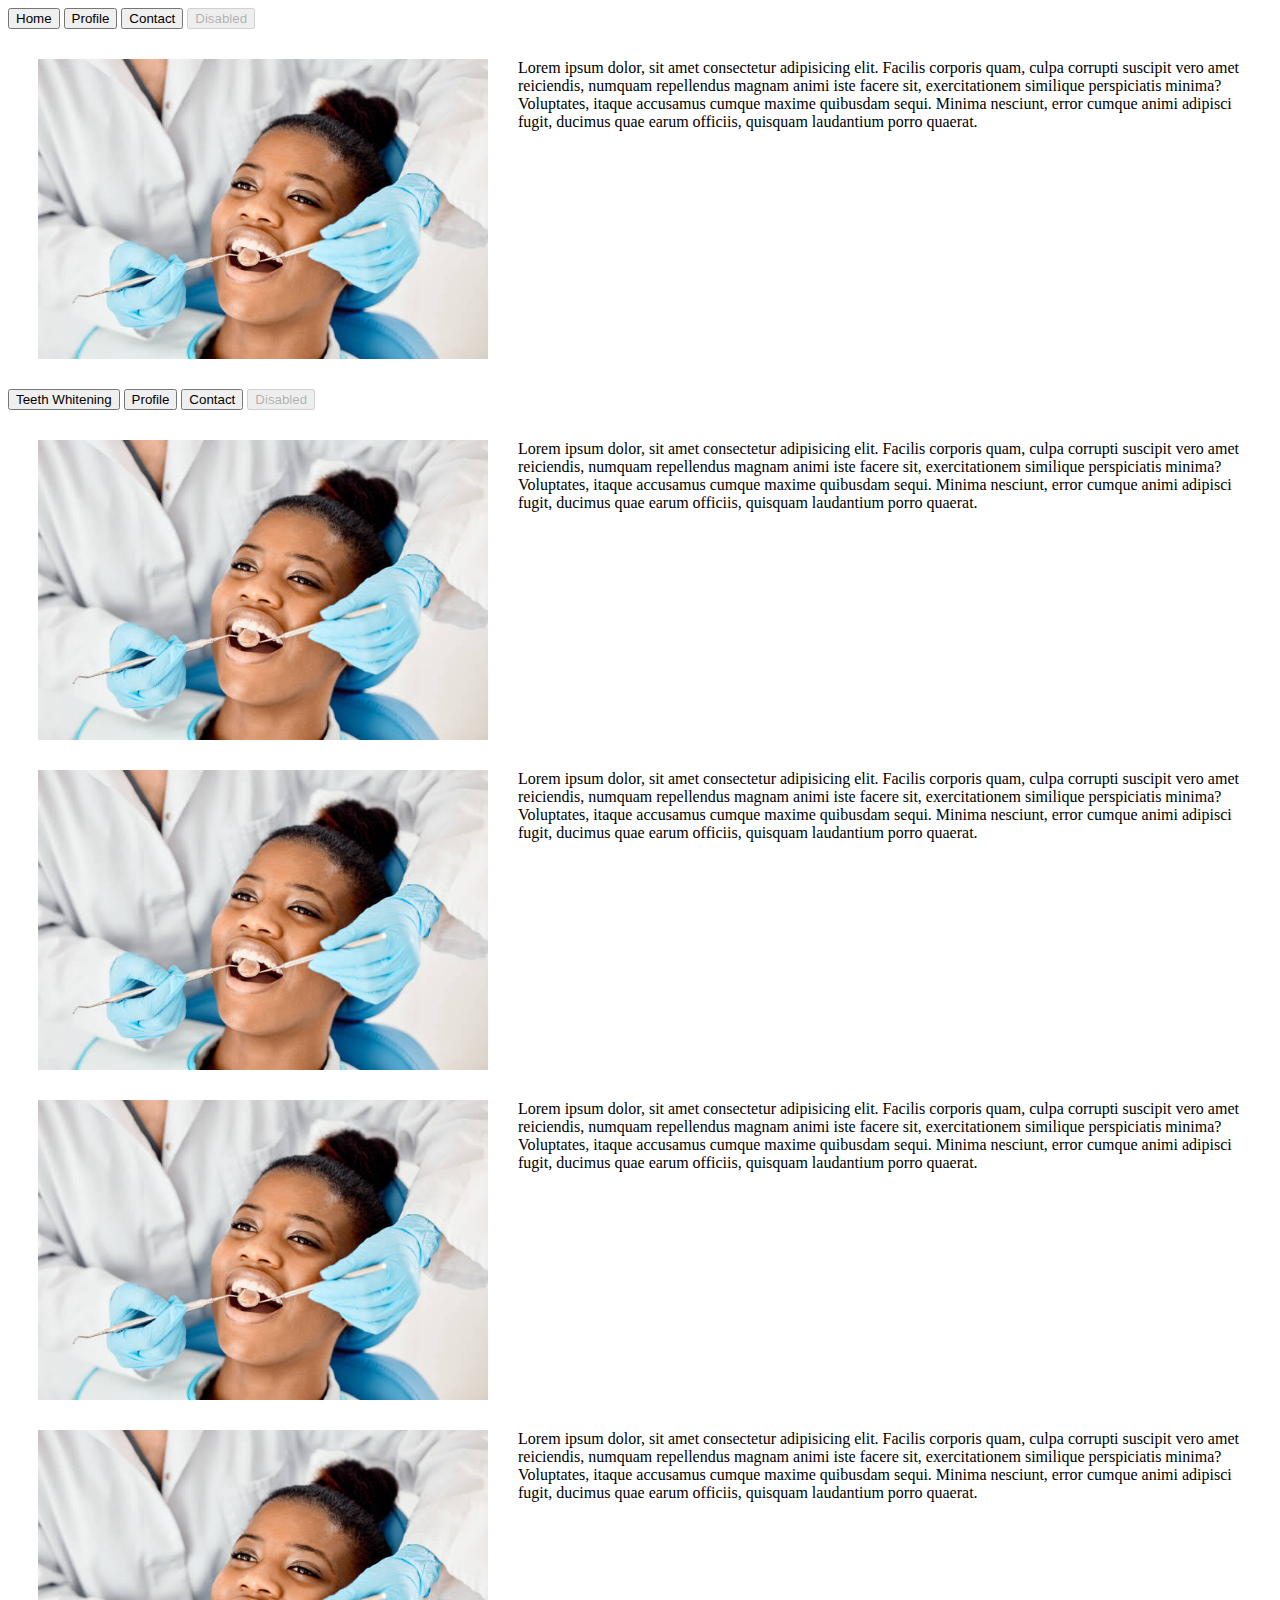
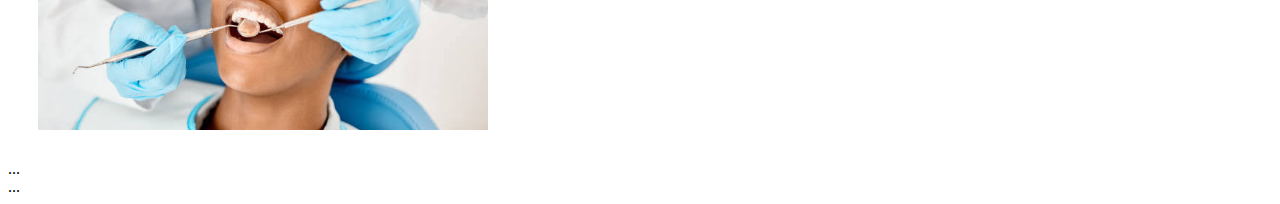
==== patientTab.html @ 7075d990 "push2" ====
<!DOCTYPE html>
<html lang="en">
<head>
    <meta charset="UTF-8">
    <meta http-equiv="X-UA-Compatible" content="IE=edge">
    <meta name="viewport" content="width=device-width, initial-scale=1.0">
    <title>Document</title>
    <link href="https://cdn.jsdelivr.net/npm/bootstrap@5.3.0-alpha3/dist/css/bootstrap.min.css" rel="stylesheet" integrity="sha384-KK94CHFLLe+nY2dmCWGMq91rCGa5gtU4mk92HdvYe+M/SXH301p5ILy+dN9+nJOZ" crossorigin="anonymous">
    <link rel="stylesheet" href="patientTab.css">
</head>
<body>
    <!-- <div class="container">
        <div class="patEd_hold">
            <ul class="nav nav-tabs">
                <li class="nav-item">
                    <a class="nav-link active" aria-current="page" href="#">Active</a>
                </li>
                <li class="nav-item">
                    <a class="nav-link" href="#">Link</a>
                </li>
                <li class="nav-item">
                    <a class="nav-link" href="#">Link</a>
                </li>
                <li class="nav-item">
                    <a class="nav-link disabled">Disabled</a>
                </li>
            </ul>
        </div>
    </div> -->

    <div class="container">
        <nav>
            <div class="nav nav-tabs" id="nav-tab" role="tablist">
              <button class="nav-link active" id="nav-home-tab" data-bs-toggle="tab" data-bs-target="#nav-home" type="button" role="tab" aria-controls="nav-home" aria-selected="true">Home</button>
              <button class="nav-link" id="nav-profile-tab" data-bs-toggle="tab" data-bs-target="#nav-profile" type="button" role="tab" aria-controls="nav-profile" aria-selected="false">Profile</button>
              <button class="nav-link" id="nav-contact-tab" data-bs-toggle="tab" data-bs-target="#nav-contact" type="button" role="tab" aria-controls="nav-contact" aria-selected="false">Contact</button>
              <button class="nav-link" id="nav-disabled-tab" data-bs-toggle="tab" data-bs-target="#nav-disabled" type="button" role="tab" aria-controls="nav-disabled" aria-selected="false" disabled>Disabled</button>
            </div>
          </nav>
          <div class="tab-content" id="nav-tabContent">
            <div class="tab-pane fade show active" id="nav-home" role="tabpanel" aria-labelledby="nav-home-tab" tabindex="0">
                <div class="container">
                    <div class="tabDiv_hold">
                        <div class="tabDiv_items">
                            <img src="/assets/images/banner image1.jfif" alt="" class="tabIMG">
                            <div class="tabText">
                                Lorem ipsum dolor, sit amet consectetur adipisicing elit. Facilis corporis quam, culpa corrupti suscipit vero amet reiciendis, numquam repellendus magnam animi iste facere sit, exercitationem similique perspiciatis minima? Voluptates, itaque accusamus cumque maxime quibusdam sequi. Minima nesciunt, error cumque animi adipisci fugit, ducimus quae earum officiis, quisquam laudantium porro quaerat.
                            </div>
                        </div>
                    </div>
                </div>
            </div>
            <div class="tab-pane fade" id="nav-profile" role="tabpanel" aria-labelledby="nav-profile-tab" tabindex="0">
    <div class="container">
        <nav>
            <div class="nav nav-tabs" id="nav-tab" role="tablist">
              <button class="nav-link active" id="nav-home-tab" data-bs-toggle="tab" data-bs-target="#nav-home" type="button" role="tab" aria-controls="nav-home" aria-selected="true">Teeth Whitening</button>
              <button class="nav-link" id="nav-profile-tab" data-bs-toggle="tab" data-bs-target="#nav-profile" type="button" role="tab" aria-controls="nav-profile" aria-selected="false">Profile</button>
              <button class="nav-link" id="nav-contact-tab" data-bs-toggle="tab" data-bs-target="#nav-contact" type="button" role="tab" aria-controls="nav-contact" aria-selected="false">Contact</button>
              <button class="nav-link" id="nav-disabled-tab" data-bs-toggle="tab" data-bs-target="#nav-disabled" type="button" role="tab" aria-controls="nav-disabled" aria-selected="false" disabled>Disabled</button>
            </div>
          </nav>
          <div class="tab-content" id="nav-tabContent">
            <div class="tab-pane fade show active" id="nav-home" role="tabpanel" aria-labelledby="nav-home-tab" tabindex="0">
                <div class="container">
                    <div class="tabDiv_hold">
                        <div class="tabDiv_items">
                            <img src="/assets/images/banner image1.jfif" alt="" class="tabIMG">
                            <div class="tabText">
                                Lorem ipsum dolor, sit amet consectetur adipisicing elit. Facilis corporis quam, culpa corrupti suscipit vero amet reiciendis, numquam repellendus magnam animi iste facere sit, exercitationem similique perspiciatis minima? Voluptates, itaque accusamus cumque maxime quibusdam sequi. Minima nesciunt, error cumque animi adipisci fugit, ducimus quae earum officiis, quisquam laudantium porro quaerat.
                            </div>
                        </div>
                    </div>
                </div>
            </div>
            <div class="tab-pane fade" id="nav-profile" role="tabpanel" aria-labelledby="nav-profile-tab" tabindex="0">
                <div class="container">
                    <div class="tabDiv_hold">
                        <div class="tabDiv_items">
                            <img src="/assets/images/banner image1.jfif" alt="" class="tabIMG">
                            <div class="tabText">
                                Lorem ipsum dolor, sit amet consectetur adipisicing elit. Facilis corporis quam, culpa corrupti suscipit vero amet reiciendis, numquam repellendus magnam animi iste facere sit, exercitationem similique perspiciatis minima? Voluptates, itaque accusamus cumque maxime quibusdam sequi. Minima nesciunt, error cumque animi adipisci fugit, ducimus quae earum officiis, quisquam laudantium porro quaerat.
                            </div>
                        </div>
                    </div>
                </div>
            </div>
            <div class="tab-pane fade" id="nav-contact" role="tabpanel" aria-labelledby="nav-contact-tab" tabindex="0">
                <div class="container">
                    <div class="tabDiv_hold">
                        <div class="tabDiv_items">
                            <img src="/assets/images/banner image1.jfif" alt="" class="tabIMG">
                            <div class="tabText">
                                Lorem ipsum dolor, sit amet consectetur adipisicing elit. Facilis corporis quam, culpa corrupti suscipit vero amet reiciendis, numquam repellendus magnam animi iste facere sit, exercitationem similique perspiciatis minima? Voluptates, itaque accusamus cumque maxime quibusdam sequi. Minima nesciunt, error cumque animi adipisci fugit, ducimus quae earum officiis, quisquam laudantium porro quaerat.
                            </div>
                        </div>
                    </div>
                </div>
            </div>
            <div class="tab-pane fade" id="nav-disabled" role="tabpanel" aria-labelledby="nav-disabled-tab" tabindex="0">
                <div class="container">
                    <div class="tabDiv_hold">
                        <div class="tabDiv_items">
                            <img src="/assets/images/banner image1.jfif" alt="" class="tabIMG">
                            <div class="tabText">
                                Lorem ipsum dolor, sit amet consectetur adipisicing elit. Facilis corporis quam, culpa corrupti suscipit vero amet reiciendis, numquam repellendus magnam animi iste facere sit, exercitationem similique perspiciatis minima? Voluptates, itaque accusamus cumque maxime quibusdam sequi. Minima nesciunt, error cumque animi adipisci fugit, ducimus quae earum officiis, quisquam laudantium porro quaerat.
                            </div>
                        </div>
                    </div>
                </div>
            </div>
          </div>
    </div>
            </div>
            <div class="tab-pane fade" id="nav-contact" role="tabpanel" aria-labelledby="nav-contact-tab" tabindex="0">...</div>
            <div class="tab-pane fade" id="nav-disabled" role="tabpanel" aria-labelledby="nav-disabled-tab" tabindex="0">...</div>
          </div>
    </div>

    
    <script src="https://cdn.jsdelivr.net/npm/bootstrap@5.3.0-alpha3/dist/js/bootstrap.bundle.min.js" integrity="sha384-ENjdO4Dr2bkBIFxQpeoTz1HIcje39Wm4jDKdf19U8gI4ddQ3GYNS7NTKfAdVQSZe" crossorigin="anonymous"></script>
</body>
</html>
---- patientTab.css ----
.tabDiv_items{
    margin: 30px;
    display: flex;
}

.tabIMG{
    width: 450px;
    margin-right: 30px;
}

@media (max-width: 768px) {
    .tabDiv_items{
        flex-wrap: wrap-reverse;
    }
    .tabIMG{
        margin-top: 30px;
    }
}

@media (max-width: 480px) {
    .tabIMG{
        width: 250px;
    }
}
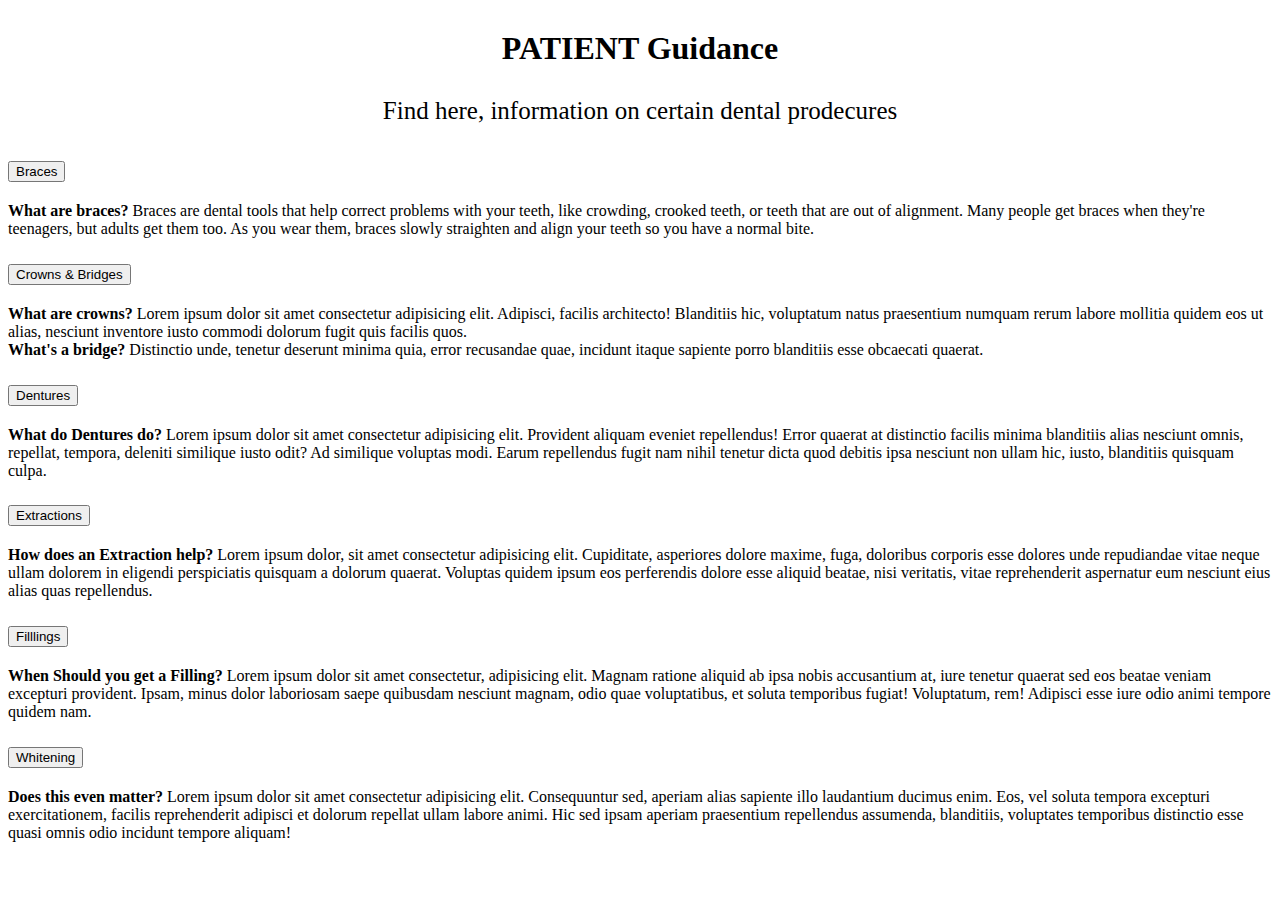
==== commit 1d19fe04: "push3" ====
--- a/patientTab.html
+++ b/patientTab.html
@@ -9,114 +9,93 @@
     <link rel="stylesheet" href="patientTab.css">
 </head>
 <body>
-    <!-- <div class="container">
-        <div class="patEd_hold">
-            <ul class="nav nav-tabs">
-                <li class="nav-item">
-                    <a class="nav-link active" aria-current="page" href="#">Active</a>
-                </li>
-                <li class="nav-item">
-                    <a class="nav-link" href="#">Link</a>
-                </li>
-                <li class="nav-item">
-                    <a class="nav-link" href="#">Link</a>
-                </li>
-                <li class="nav-item">
-                    <a class="nav-link disabled">Disabled</a>
-                </li>
-            </ul>
-        </div>
-    </div> -->
-
-    <div class="container">
-        <nav>
-            <div class="nav nav-tabs" id="nav-tab" role="tablist">
-              <button class="nav-link active" id="nav-home-tab" data-bs-toggle="tab" data-bs-target="#nav-home" type="button" role="tab" aria-controls="nav-home" aria-selected="true">Home</button>
-              <button class="nav-link" id="nav-profile-tab" data-bs-toggle="tab" data-bs-target="#nav-profile" type="button" role="tab" aria-controls="nav-profile" aria-selected="false">Profile</button>
-              <button class="nav-link" id="nav-contact-tab" data-bs-toggle="tab" data-bs-target="#nav-contact" type="button" role="tab" aria-controls="nav-contact" aria-selected="false">Contact</button>
-              <button class="nav-link" id="nav-disabled-tab" data-bs-toggle="tab" data-bs-target="#nav-disabled" type="button" role="tab" aria-controls="nav-disabled" aria-selected="false" disabled>Disabled</button>
-            </div>
-          </nav>
-          <div class="tab-content" id="nav-tabContent">
-            <div class="tab-pane fade show active" id="nav-home" role="tabpanel" aria-labelledby="nav-home-tab" tabindex="0">
-                <div class="container">
-                    <div class="tabDiv_hold">
-                        <div class="tabDiv_items">
-                            <img src="/assets/images/banner image1.jfif" alt="" class="tabIMG">
-                            <div class="tabText">
-                                Lorem ipsum dolor, sit amet consectetur adipisicing elit. Facilis corporis quam, culpa corrupti suscipit vero amet reiciendis, numquam repellendus magnam animi iste facere sit, exercitationem similique perspiciatis minima? Voluptates, itaque accusamus cumque maxime quibusdam sequi. Minima nesciunt, error cumque animi adipisci fugit, ducimus quae earum officiis, quisquam laudantium porro quaerat.
+    <section>
+        <div class="container">
+            <div class="patEd_items">
+                <div class="patEd_p">
+                    <h1>PATIENT Guidance</h1>
+                    <p>Find here, information on certain dental prodecures</p>
+                </div>
+                <div>
+                    <div class="accordion" id="accordionPanelsStayOpenExample">
+                        <div class="accordion-item">
+                          <h2 class="accordion-header">
+                            <button class="accordion-button" type="button" data-bs-toggle="collapse" data-bs-target="#panelsStayOpen-collapseOne" aria-expanded="true" aria-controls="panelsStayOpen-collapseOne">
+                              Braces
+                            </button>
+                          </h2>
+                          <div id="panelsStayOpen-collapseOne" class="accordion-collapse collapse show">
+                            <div class="accordion-body">
+                              <strong>What are braces?</strong> Braces are dental tools that help correct problems with your teeth, like crowding, crooked teeth, or teeth that are out of alignment. Many people get braces when they're teenagers, but adults get them too. As you wear them, braces slowly straighten and align your teeth so you have a normal bite.
+                              <img src="" alt="" class="accIMG">
+                            </div>
+                          </div>
+                        </div>
+                        <div class="accordion-item">
+                          <h2 class="accordion-header">
+                            <button class="accordion-button collapsed" type="button" data-bs-toggle="collapse" data-bs-target="#panelsStayOpen-collapseTwo" aria-expanded="false" aria-controls="panelsStayOpen-collapseTwo">
+                              Crowns & Bridges
+                            </button>
+                          </h2>
+                          <div id="panelsStayOpen-collapseTwo" class="accordion-collapse collapse">
+                            <div class="accordion-body">
+                              <strong>What are crowns?</strong> Lorem ipsum dolor sit amet consectetur adipisicing elit. Adipisci, facilis architecto! Blanditiis hic, voluptatum natus praesentium numquam rerum labore mollitia quidem eos ut alias, nesciunt inventore iusto commodi dolorum fugit quis facilis quos. <br> <strong>What's a bridge?</strong> Distinctio unde, tenetur deserunt minima quia, error recusandae quae, incidunt itaque sapiente porro blanditiis esse obcaecati quaerat.
+                            </div>
+                          </div>
+                        </div>
+                        <div class="accordion-item">
+                            <h2 class="accordion-header">
+                                <button class="accordion-button collapsed" type="button" data-bs-toggle="collapse" data-bs-target="#panelsStayOpen-collapseThree" aria-expanded="false" aria-controls="panelsStayOpen-collapseThree">
+                                Dentures
+                                </button>
+                            </h2>
+                            <div id="panelsStayOpen-collapseThree" class="accordion-collapse collapse">
+                                <div class="accordion-body">
+                                <strong>What do Dentures do?</strong> Lorem ipsum dolor sit amet consectetur adipisicing elit. Provident aliquam eveniet repellendus! Error quaerat at distinctio facilis minima blanditiis alias nesciunt omnis, repellat, tempora, deleniti similique iusto odit? Ad similique voluptas modi. Earum repellendus fugit nam nihil tenetur dicta quod debitis ipsa nesciunt non ullam hic, iusto, blanditiis quisquam culpa.
+                                </div>
+                            </div>
+                        </div>
+                        <div class="accordion-item">
+                            <h2 class="accordion-header">
+                                <button class="accordion-button collapsed" type="button" data-bs-toggle="collapse" data-bs-target="#panelsStayOpen-collapseFour" aria-expanded="false" aria-controls="panelsStayOpen-collapseFour">
+                                Extractions
+                                </button>
+                            </h2>
+                            <div id="panelsStayOpen-collapseFour" class="accordion-collapse collapse">
+                                <div class="accordion-body">
+                                <strong>How does an Extraction help?</strong> Lorem ipsum dolor, sit amet consectetur adipisicing elit. Cupiditate, asperiores dolore maxime, fuga, doloribus corporis esse dolores unde repudiandae vitae neque ullam dolorem in eligendi perspiciatis quisquam a dolorum quaerat. Voluptas quidem ipsum eos perferendis dolore esse aliquid beatae, nisi veritatis, vitae reprehenderit aspernatur eum nesciunt eius alias quas repellendus.
+                                </div>
+                            </div>
+                        </div>
+                        <div class="accordion-item">
+                            <h2 class="accordion-header">
+                                <button class="accordion-button collapsed" type="button" data-bs-toggle="collapse" data-bs-target="#panelsStayOpen-collapseFive" aria-expanded="false" aria-controls="panelsStayOpen-collapseFive">
+                                Filllings
+                                </button>
+                            </h2>
+                            <div id="panelsStayOpen-collapseFive" class="accordion-collapse collapse">
+                                <div class="accordion-body">
+                                <strong>When Should you get a Filling?</strong> Lorem ipsum dolor sit amet consectetur, adipisicing elit. Magnam ratione aliquid ab ipsa nobis accusantium at, iure tenetur quaerat sed eos beatae veniam excepturi provident. Ipsam, minus dolor laboriosam saepe quibusdam nesciunt magnam, odio quae voluptatibus, et soluta temporibus fugiat! Voluptatum, rem! Adipisci esse iure odio animi tempore quidem nam.
+                                </div>
+                            </div>
+                        </div>
+                        <div class="accordion-item">
+                            <h2 class="accordion-header">
+                                <button class="accordion-button collapsed" type="button" data-bs-toggle="collapse" data-bs-target="#panelsStayOpen-collapseSix" aria-expanded="false" aria-controls="panelsStayOpen-collapseSix">
+                                Whitening
+                                </button>
+                            </h2>
+                            <div id="panelsStayOpen-collapseSix" class="accordion-collapse collapse">
+                                <div class="accordion-body">
+                                <strong>Does this even matter?</strong> Lorem ipsum dolor sit amet consectetur adipisicing elit. Consequuntur sed, aperiam alias sapiente illo laudantium ducimus enim. Eos, vel soluta tempora excepturi exercitationem, facilis reprehenderit adipisci et dolorum repellat ullam labore animi. Hic sed ipsam aperiam praesentium repellendus assumenda, blanditiis, voluptates temporibus distinctio esse quasi omnis odio incidunt tempore aliquam!
+                                </div>
                             </div>
                         </div>
                     </div>
                 </div>
             </div>
-            <div class="tab-pane fade" id="nav-profile" role="tabpanel" aria-labelledby="nav-profile-tab" tabindex="0">
-    <div class="container">
-        <nav>
-            <div class="nav nav-tabs" id="nav-tab" role="tablist">
-              <button class="nav-link active" id="nav-home-tab" data-bs-toggle="tab" data-bs-target="#nav-home" type="button" role="tab" aria-controls="nav-home" aria-selected="true">Teeth Whitening</button>
-              <button class="nav-link" id="nav-profile-tab" data-bs-toggle="tab" data-bs-target="#nav-profile" type="button" role="tab" aria-controls="nav-profile" aria-selected="false">Profile</button>
-              <button class="nav-link" id="nav-contact-tab" data-bs-toggle="tab" data-bs-target="#nav-contact" type="button" role="tab" aria-controls="nav-contact" aria-selected="false">Contact</button>
-              <button class="nav-link" id="nav-disabled-tab" data-bs-toggle="tab" data-bs-target="#nav-disabled" type="button" role="tab" aria-controls="nav-disabled" aria-selected="false" disabled>Disabled</button>
-            </div>
-          </nav>
-          <div class="tab-content" id="nav-tabContent">
-            <div class="tab-pane fade show active" id="nav-home" role="tabpanel" aria-labelledby="nav-home-tab" tabindex="0">
-                <div class="container">
-                    <div class="tabDiv_hold">
-                        <div class="tabDiv_items">
-                            <img src="/assets/images/banner image1.jfif" alt="" class="tabIMG">
-                            <div class="tabText">
-                                Lorem ipsum dolor, sit amet consectetur adipisicing elit. Facilis corporis quam, culpa corrupti suscipit vero amet reiciendis, numquam repellendus magnam animi iste facere sit, exercitationem similique perspiciatis minima? Voluptates, itaque accusamus cumque maxime quibusdam sequi. Minima nesciunt, error cumque animi adipisci fugit, ducimus quae earum officiis, quisquam laudantium porro quaerat.
-                            </div>
-                        </div>
-                    </div>
-                </div>
-            </div>
-            <div class="tab-pane fade" id="nav-profile" role="tabpanel" aria-labelledby="nav-profile-tab" tabindex="0">
-                <div class="container">
-                    <div class="tabDiv_hold">
-                        <div class="tabDiv_items">
-                            <img src="/assets/images/banner image1.jfif" alt="" class="tabIMG">
-                            <div class="tabText">
-                                Lorem ipsum dolor, sit amet consectetur adipisicing elit. Facilis corporis quam, culpa corrupti suscipit vero amet reiciendis, numquam repellendus magnam animi iste facere sit, exercitationem similique perspiciatis minima? Voluptates, itaque accusamus cumque maxime quibusdam sequi. Minima nesciunt, error cumque animi adipisci fugit, ducimus quae earum officiis, quisquam laudantium porro quaerat.
-                            </div>
-                        </div>
-                    </div>
-                </div>
-            </div>
-            <div class="tab-pane fade" id="nav-contact" role="tabpanel" aria-labelledby="nav-contact-tab" tabindex="0">
-                <div class="container">
-                    <div class="tabDiv_hold">
-                        <div class="tabDiv_items">
-                            <img src="/assets/images/banner image1.jfif" alt="" class="tabIMG">
-                            <div class="tabText">
-                                Lorem ipsum dolor, sit amet consectetur adipisicing elit. Facilis corporis quam, culpa corrupti suscipit vero amet reiciendis, numquam repellendus magnam animi iste facere sit, exercitationem similique perspiciatis minima? Voluptates, itaque accusamus cumque maxime quibusdam sequi. Minima nesciunt, error cumque animi adipisci fugit, ducimus quae earum officiis, quisquam laudantium porro quaerat.
-                            </div>
-                        </div>
-                    </div>
-                </div>
-            </div>
-            <div class="tab-pane fade" id="nav-disabled" role="tabpanel" aria-labelledby="nav-disabled-tab" tabindex="0">
-                <div class="container">
-                    <div class="tabDiv_hold">
-                        <div class="tabDiv_items">
-                            <img src="/assets/images/banner image1.jfif" alt="" class="tabIMG">
-                            <div class="tabText">
-                                Lorem ipsum dolor, sit amet consectetur adipisicing elit. Facilis corporis quam, culpa corrupti suscipit vero amet reiciendis, numquam repellendus magnam animi iste facere sit, exercitationem similique perspiciatis minima? Voluptates, itaque accusamus cumque maxime quibusdam sequi. Minima nesciunt, error cumque animi adipisci fugit, ducimus quae earum officiis, quisquam laudantium porro quaerat.
-                            </div>
-                        </div>
-                    </div>
-                </div>
-            </div>
-          </div>
-    </div>
-            </div>
-            <div class="tab-pane fade" id="nav-contact" role="tabpanel" aria-labelledby="nav-contact-tab" tabindex="0">...</div>
-            <div class="tab-pane fade" id="nav-disabled" role="tabpanel" aria-labelledby="nav-disabled-tab" tabindex="0">...</div>
-          </div>
-    </div>
-
+        </div>
+    </section>
     
     <script src="https://cdn.jsdelivr.net/npm/bootstrap@5.3.0-alpha3/dist/js/bootstrap.bundle.min.js" integrity="sha384-ENjdO4Dr2bkBIFxQpeoTz1HIcje39Wm4jDKdf19U8gI4ddQ3GYNS7NTKfAdVQSZe" crossorigin="anonymous"></script>
 </body>
--- a/patientTab.css
+++ b/patientTab.css
@@ -1,24 +1,10 @@
-.tabDiv_items{
+.patEd_p{
+    text-align: center;
+}
+.patEd_p h1{
     margin: 30px;
-    display: flex;
 }
-
-.tabIMG{
-    width: 450px;
-    margin-right: 30px;
-}
-
-@media (max-width: 768px) {
-    .tabDiv_items{
-        flex-wrap: wrap-reverse;
-    }
-    .tabIMG{
-        margin-top: 30px;
-    }
-}
-
-@media (max-width: 480px) {
-    .tabIMG{
-        width: 250px;
-    }
+.patEd_p p{
+    font-size: 25px;
+    margin-bottom: 30px;
 }